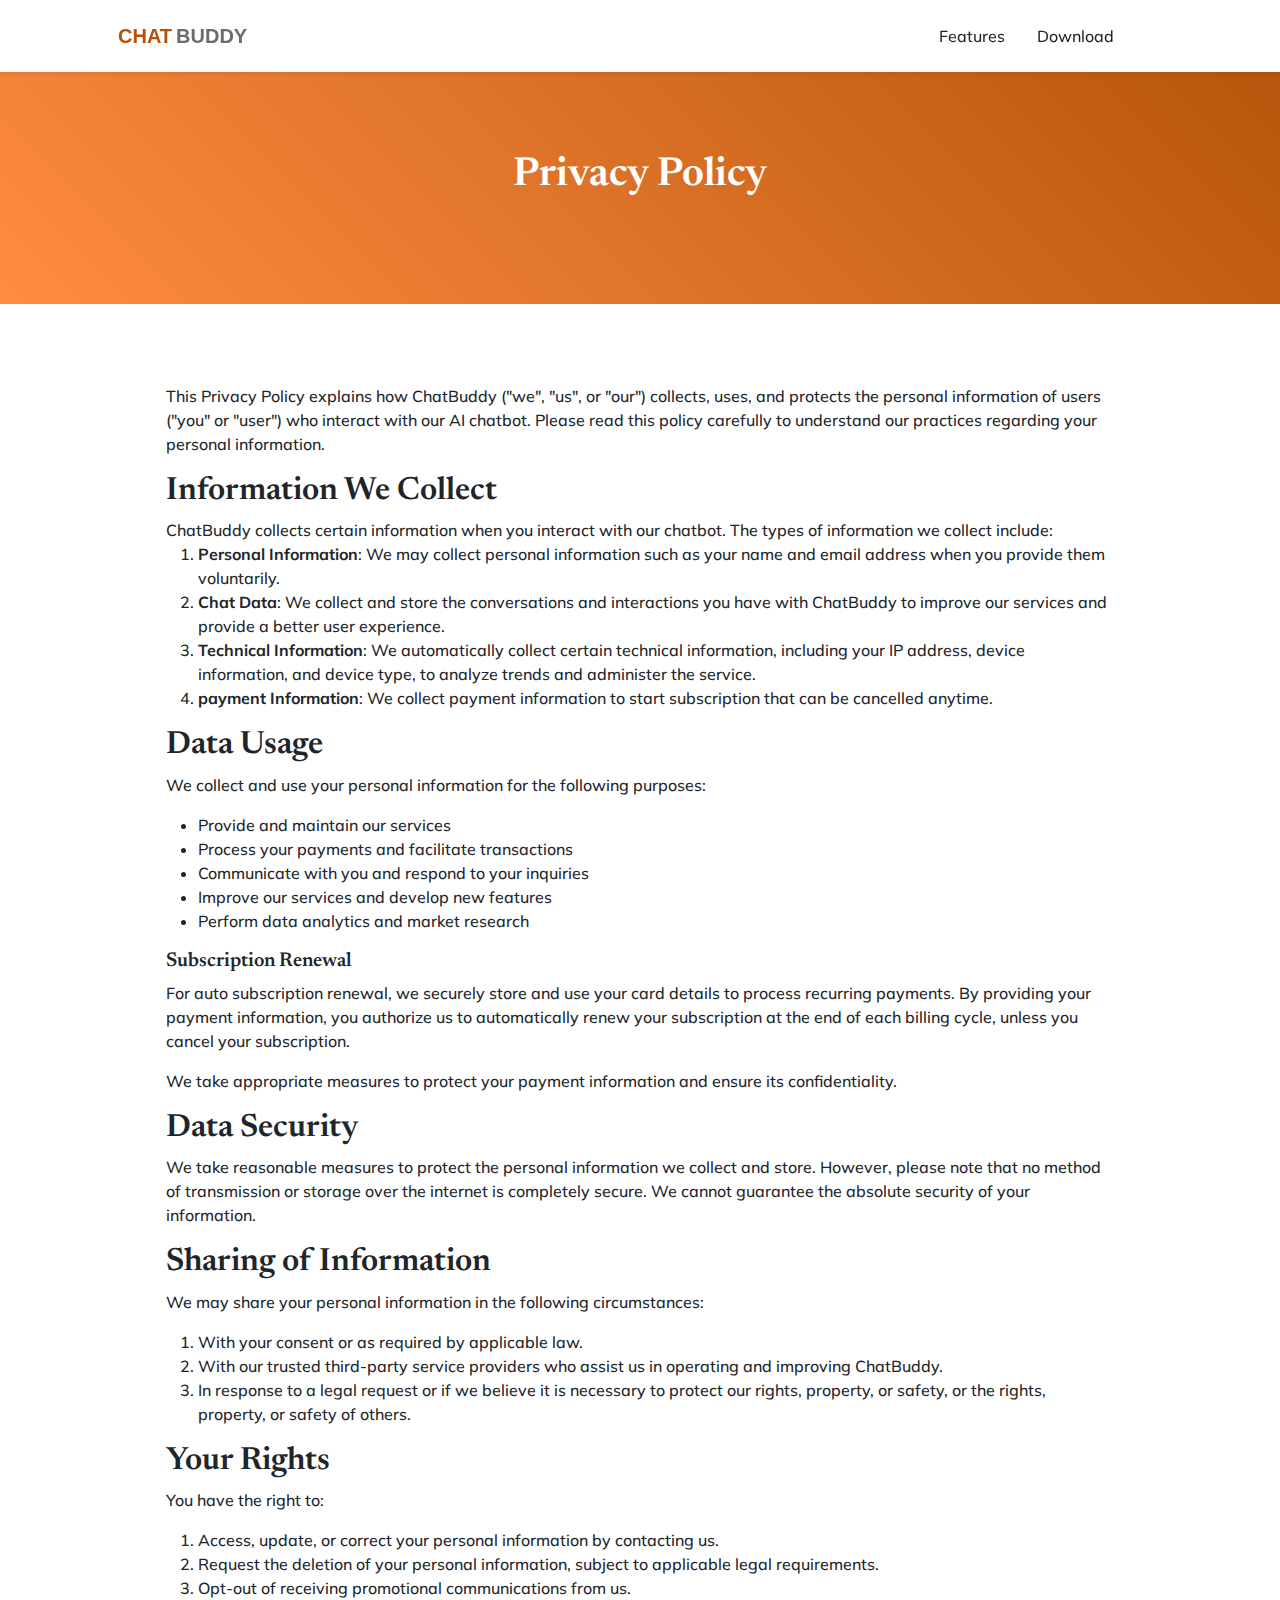
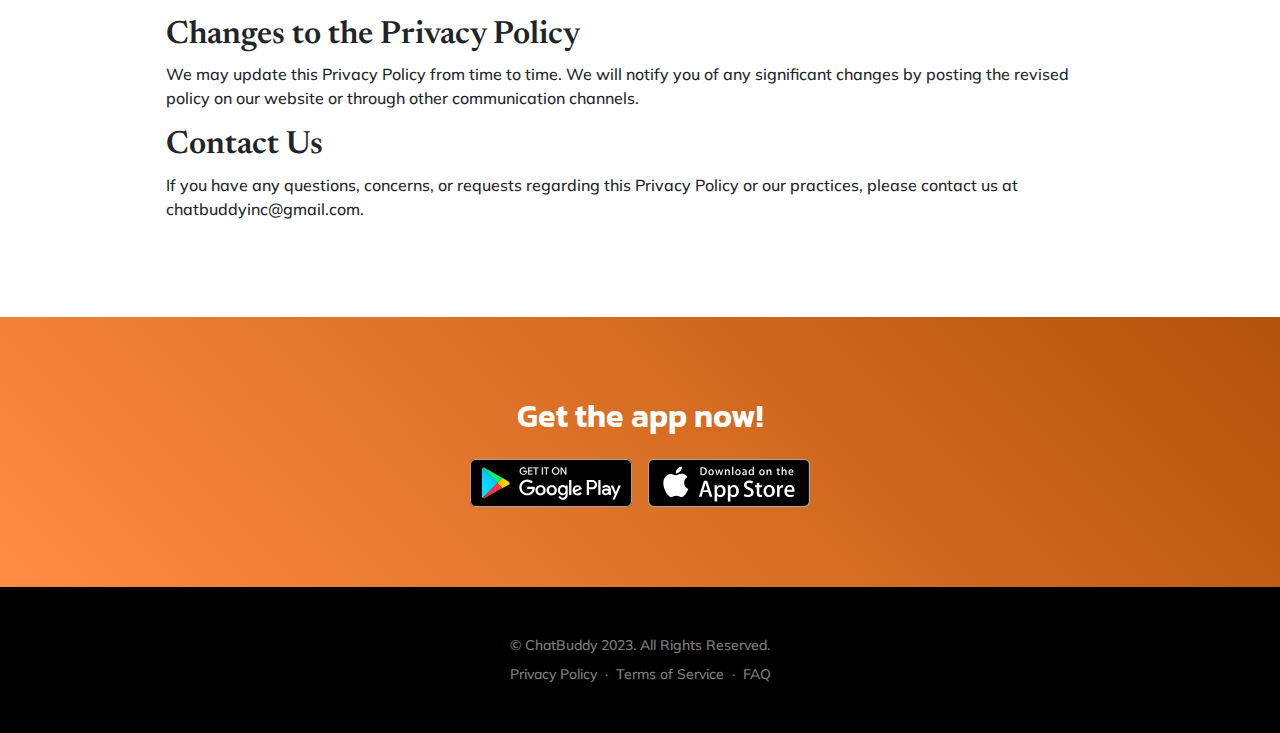
==== privacy-policy.html @ e39e1d6b "first commit" ====
<!DOCTYPE html>
<html lang="en">
  <head>
    <meta charset="utf-8" />
    <meta
      name="viewport"
      content="width=device-width, initial-scale=1, shrink-to-fit=no"
    />
    <meta name="description" content="" />
    <meta name="author" content="" />
    <title>New Age - Start Bootstrap Theme</title>
    <link rel="icon" type="image/x-icon" href="assets/favicon.ico" />
    <!-- Bootstrap icons-->
    <link
      href="https://cdn.jsdelivr.net/npm/bootstrap-icons@1.5.0/font/bootstrap-icons.css"
      rel="stylesheet"
    />
    <!-- Google fonts-->
    <link rel="preconnect" href="https://fonts.gstatic.com" />
    <link
      href="https://fonts.googleapis.com/css2?family=Newsreader:ital,wght@0,600;1,600&amp;display=swap"
      rel="stylesheet"
    />
    <link
      href="https://fonts.googleapis.com/css2?family=Mulish:ital,wght@0,300;0,500;0,600;0,700;1,300;1,500;1,600;1,700&amp;display=swap"
      rel="stylesheet"
    />
    <link
      href="https://fonts.googleapis.com/css2?family=Kanit:ital,wght@0,400;1,400&amp;display=swap"
      rel="stylesheet"
    />
    <!-- Core theme CSS (includes Bootstrap)-->
    <link href="css/styles.css" rel="stylesheet" />
  </head>
  <body id="page-top">
    <!-- Navigation-->
    <nav
      class="navbar navbar-expand-lg navbar-light fixed-top shadow-sm"
      id="mainNav"
    >
      <div class="container px-5">
        <a class="navbar-brand fw-bold" href="./index.html">
          <span
            style="color: #b35309; font-family: Arial, Helvetica, sans-serif"
            >CHAT</span
          >
          <span
            style="color: #6c6c6c; font-family: Arial, Helvetica, sans-serif"
            >BUDDY</span
          >
        </a>
        <button
          class="navbar-toggler"
          type="button"
          data-bs-toggle="collapse"
          data-bs-target="#navbarResponsive"
          aria-controls="navbarResponsive"
          aria-expanded="false"
          aria-label="Toggle navigation"
        >
          Menu
          <i class="bi-list"></i>
        </button>
        <div class="collapse navbar-collapse" id="navbarResponsive">
          <ul class="navbar-nav ms-auto me-4 my-3 my-lg-0">
            <li class="nav-item">
              <a class="nav-link me-lg-3" href="./index.html#features"
                >Features</a
              >
            </li>
            <li class="nav-item">
              <a class="nav-link me-lg-3" href="#download">Download</a>
            </li>
          </ul>
        </div>
      </div>
    </nav>
    <!-- Mashead header-->
    <header class="masthead text-center bg-gradient-primary-to-secondary">
      <div class="container px-5">
        <div class="row gx-5 justify-content-center">
          <div class="col-xl-8">
            <div class="h2 fs-1 text-white mb-4">Privacy Policy</div>
            <!-- <img src="assets/img/tnw-logo.svg" alt="..." style="height: 3rem" /> -->
          </div>
        </div>
      </div>
    </header>

    <!-- Privacy Policy-->
    <section id="privacy-policy">
      <div class="container px-5">
        <div class="container-fluid px-5">
          <p>
            This Privacy Policy explains how ChatBuddy ("we", "us", or "our")
            collects, uses, and protects the personal information of users
            ("you" or "user") who interact with our AI chatbot. Please read this
            policy carefully to understand our practices regarding your personal
            information.
          </p>
          <h2>Information We Collect</h2>
          ChatBuddy collects certain information when you interact with our
          chatbot. The types of information we collect include:
          <ol>
            <li>
              <span style="font-weight: bold">Personal Information</span>: We
              may collect personal information such as your name and email
              address when you provide them voluntarily.
            </li>
            <li>
              <span style="font-weight: bold">Chat Data</span>: We collect and
              store the conversations and interactions you have with ChatBuddy
              to improve our services and provide a better user experience.
            </li>
            <li>
              <span style="font-weight: bold">Technical Information</span>: We
              automatically collect certain technical information, including
              your IP address, device information, and device type, to analyze
              trends and administer the service.
            </li>
            <li>
              <span style="font-weight: bold">payment Information</span>: We
              collect payment information to start subscription that can be
              cancelled anytime.
            </li>
          </ol>

          <h2>Data Usage</h2>
          <p>
            We collect and use your personal information for the following
            purposes:
          </p>
          <ul>
            <li>Provide and maintain our services</li>
            <li>Process your payments and facilitate transactions</li>
            <li>Communicate with you and respond to your inquiries</li>
            <li>Improve our services and develop new features</li>
            <li>Perform data analytics and market research</li>
          </ul>

          <h5>Subscription Renewal</h5>
          <p>
            For auto subscription renewal, we securely store and use your card
            details to process recurring payments. By providing your payment
            information, you authorize us to automatically renew your
            subscription at the end of each billing cycle, unless you cancel
            your subscription.
          </p>
          <p>
            We take appropriate measures to protect your payment information and
            ensure its confidentiality.
          </p>

          <h2>Data Security</h2>
          <p>
            We take reasonable measures to protect the personal information we
            collect and store. However, please note that no method of
            transmission or storage over the internet is completely secure. We
            cannot guarantee the absolute security of your information.
          </p>

          <h2>Sharing of Information</h2>
          <p>
            We may share your personal information in the following
            circumstances:
          </p>
          <ol>
            <li>With your consent or as required by applicable law.</li>
            <li>
              With our trusted third-party service providers who assist us in
              operating and improving ChatBuddy.
            </li>
            <li>
              In response to a legal request or if we believe it is necessary to
              protect our rights, property, or safety, or the rights, property,
              or safety of others.
            </li>
          </ol>
          <h2>Your Rights</h2>
          <p>You have the right to:</p>
          <ol>
            <li>
              Access, update, or correct your personal information by contacting
              us.
            </li>
            <li>
              Request the deletion of your personal information, subject to
              applicable legal requirements.
            </li>
            <li>Opt-out of receiving promotional communications from us.</li>
          </ol>

          <h2>Changes to the Privacy Policy</h2>
          <p>
            We may update this Privacy Policy from time to time. We will notify
            you of any significant changes by posting the revised policy on our
            website or through other communication channels.
          </p>
          <h2>Contact Us</h2>
          <p>
            If you have any questions, concerns, or requests regarding this
            Privacy Policy or our practices, please contact us at
            chatbuddyinc@gmail.com.
          </p>
        </div>
      </div>
    </section>
    <!-- App badge section-->
    <section class="bg-gradient-primary-to-secondary" id="download">
      <div class="container px-5">
        <h2 class="text-center text-white font-alt mb-4">Get the app now!</h2>
        <div
          class="d-flex flex-column flex-lg-row align-items-center justify-content-center"
        >
          <a class="me-lg-3 mb-4 mb-lg-0" href="#!"
            ><img
              class="app-badge"
              src="assets/img/google-play-badge.svg"
              alt="..."
          /></a>
          <a href="#!"
            ><img
              class="app-badge"
              src="assets/img/app-store-badge.svg"
              alt="..."
          /></a>
        </div>
      </div>
    </section>
    <!-- Footer-->
    <footer class="bg-black text-center py-5">
      <div class="container px-5">
        <div class="text-white-50 small">
          <div class="mb-2">&copy; ChatBuddy 2023. All Rights Reserved.</div>
          <a href="./privacy-policy.html">Privacy Policy</a>
          <span class="mx-1">&middot;</span>
          <a href="./terms-of-service.html">Terms of Service</a>
          <span class="mx-1">&middot;</span>
          <a href="#!">FAQ</a>
        </div>
      </div>
    </footer>
  </body>
</html>
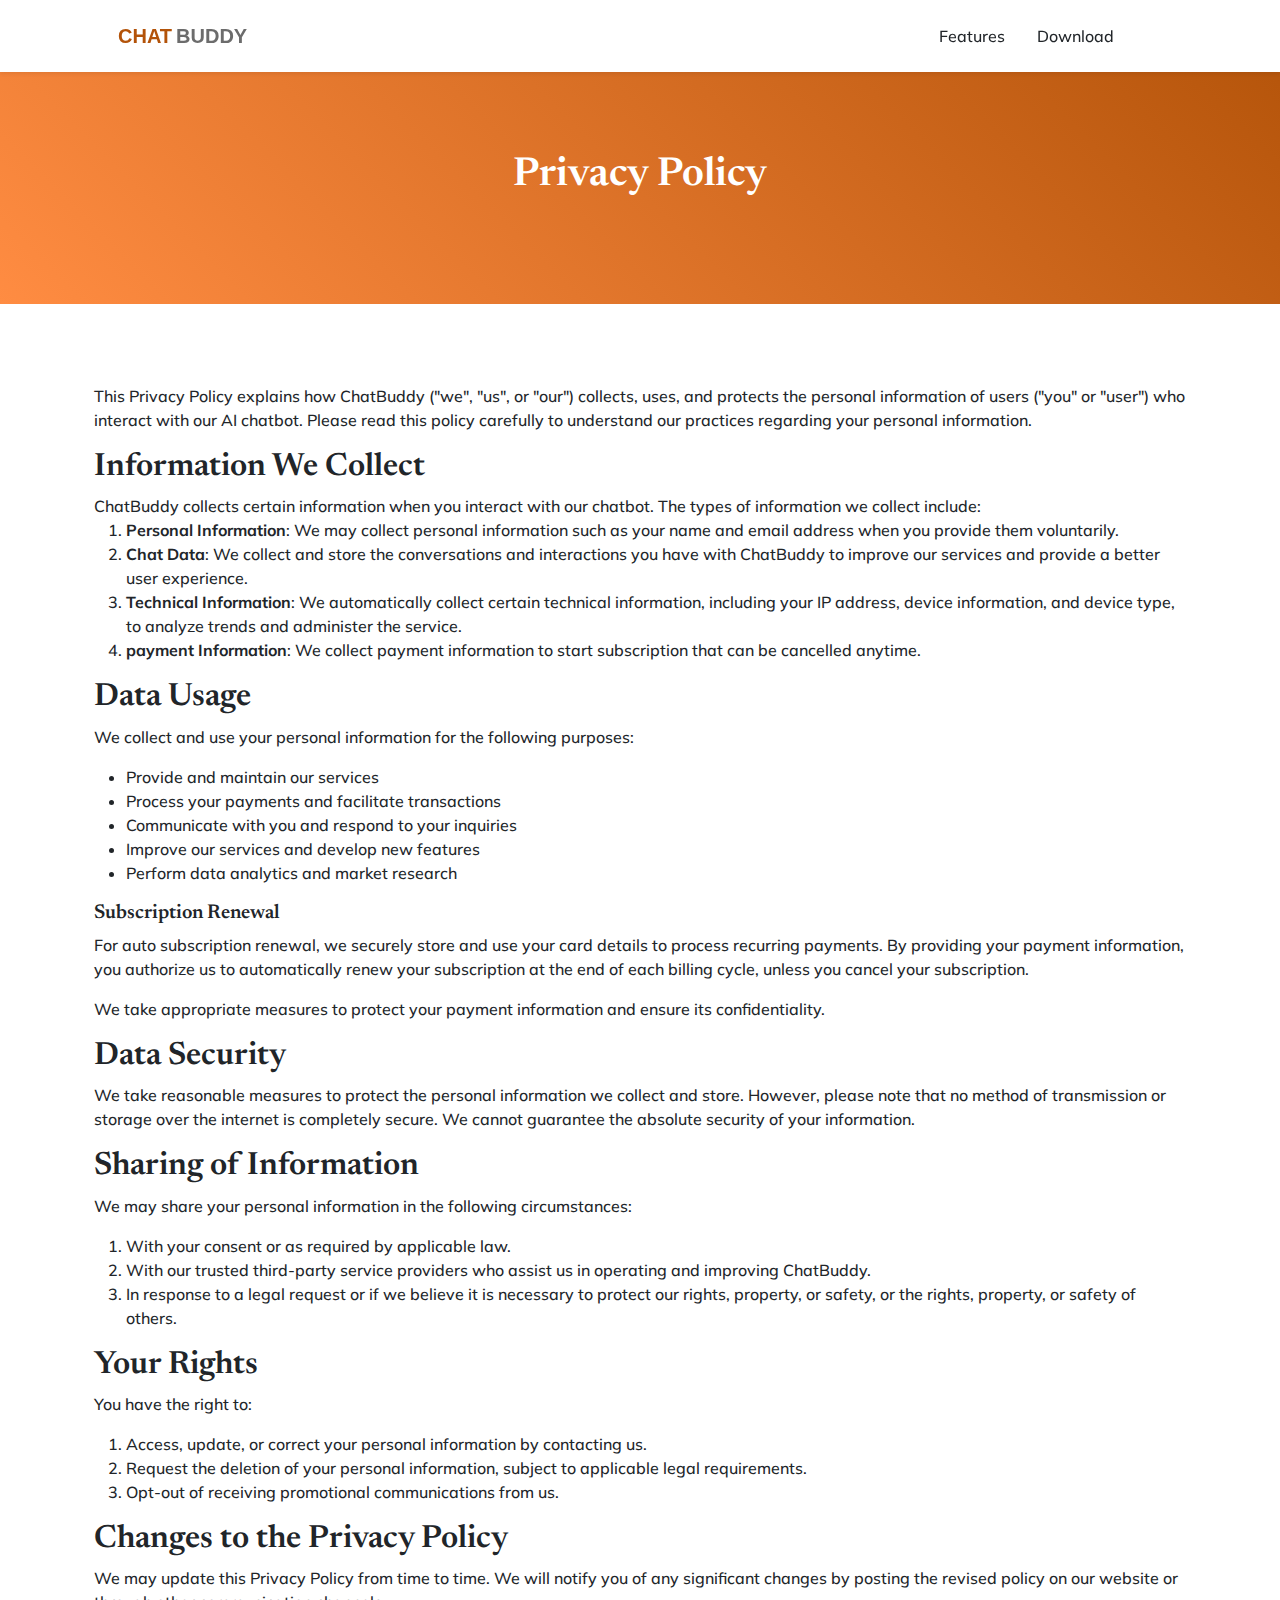
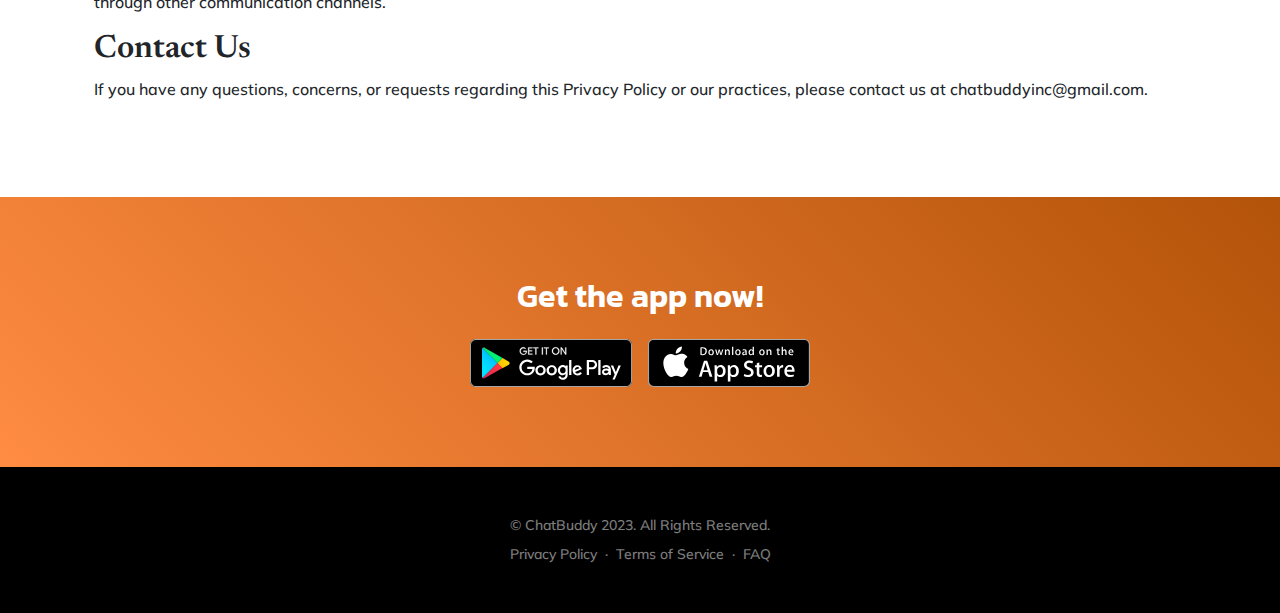
==== commit 948305e1: "adjusted padding of some pages" ====
--- a/privacy-policy.html
+++ b/privacy-policy.html
@@ -8,8 +8,8 @@
     />
     <meta name="description" content="" />
     <meta name="author" content="" />
-    <title>New Age - Start Bootstrap Theme</title>
-    <link rel="icon" type="image/x-icon" href="assets/favicon.ico" />
+    <title>ChatBuddy - Your Pocket-Sized Virtual Assistant</title>
+    <link rel="icon" type="image/x-icon" href="assets/favicon.ico?" />
     <!-- Bootstrap icons-->
     <link
       href="https://cdn.jsdelivr.net/npm/bootstrap-icons@1.5.0/font/bootstrap-icons.css"
@@ -89,8 +89,8 @@
 
     <!-- Privacy Policy-->
     <section id="privacy-policy">
-      <div class="container px-5">
-        <div class="container-fluid px-5">
+      <div class="container">
+        <div class="container-fluid">
           <p>
             This Privacy Policy explains how ChatBuddy ("we", "us", or "our")
             collects, uses, and protects the personal information of users
@@ -240,5 +240,9 @@
         </div>
       </div>
     </footer>
+    <!-- Bootstrap core JS-->
+    <script src="https://cdn.jsdelivr.net/npm/bootstrap@5.2.3/dist/js/bootstrap.bundle.min.js"></script>
+    <!-- Core theme JS-->
+    <script src="js/scripts.js"></script>
   </body>
 </html>
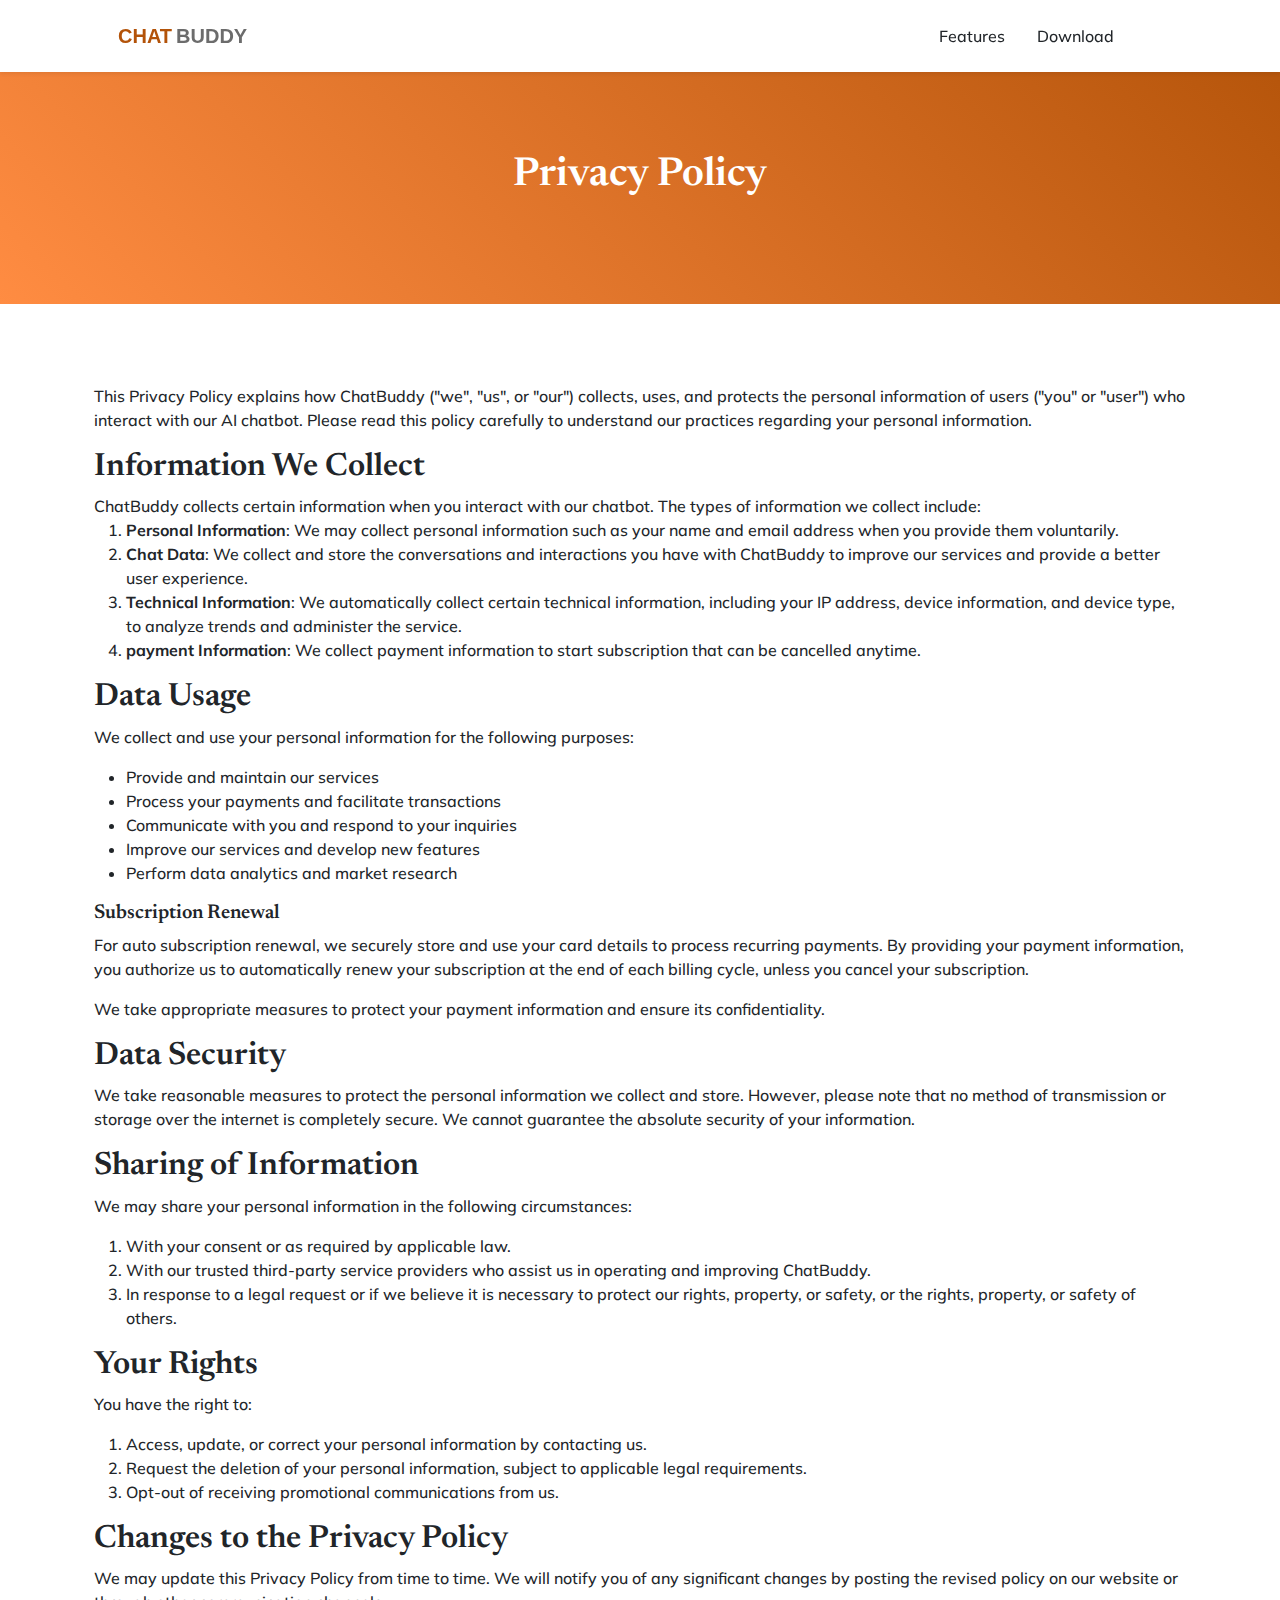
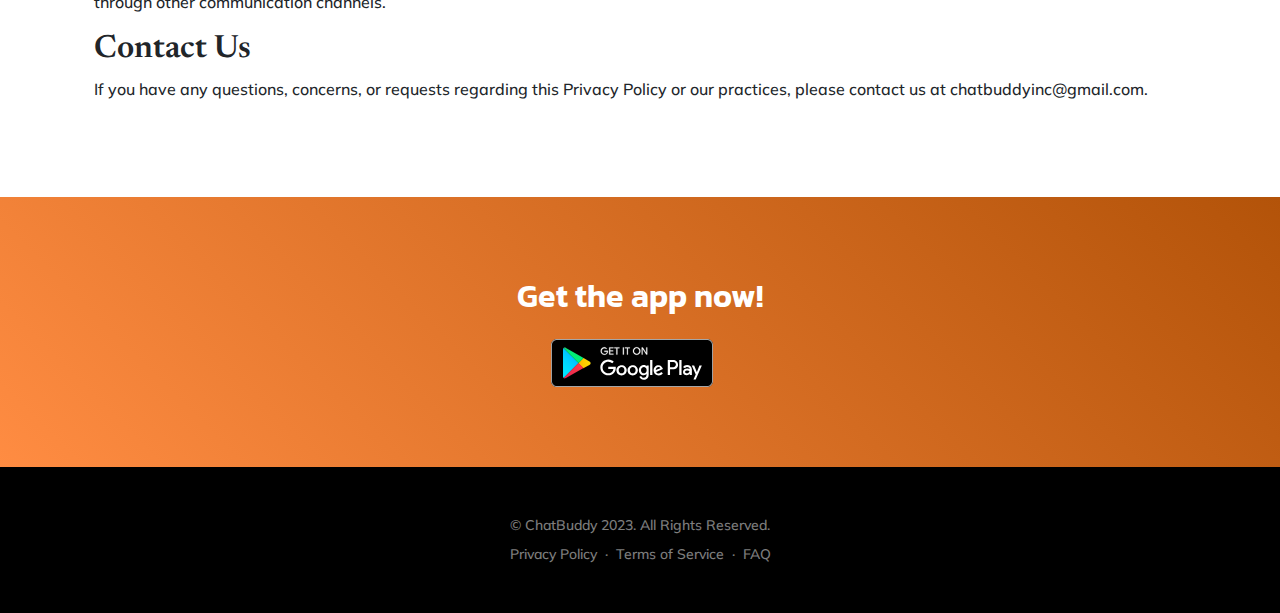
==== commit a4c4b56d: "removed appstroe badge" ====
--- a/privacy-policy.html
+++ b/privacy-policy.html
@@ -218,12 +218,12 @@
               src="assets/img/google-play-badge.svg"
               alt="..."
           /></a>
-          <a href="#!"
+          <!-- <a href="#!"
             ><img
               class="app-badge"
               src="assets/img/app-store-badge.svg"
               alt="..."
-          /></a>
+          /></a> -->
         </div>
       </div>
     </section>
